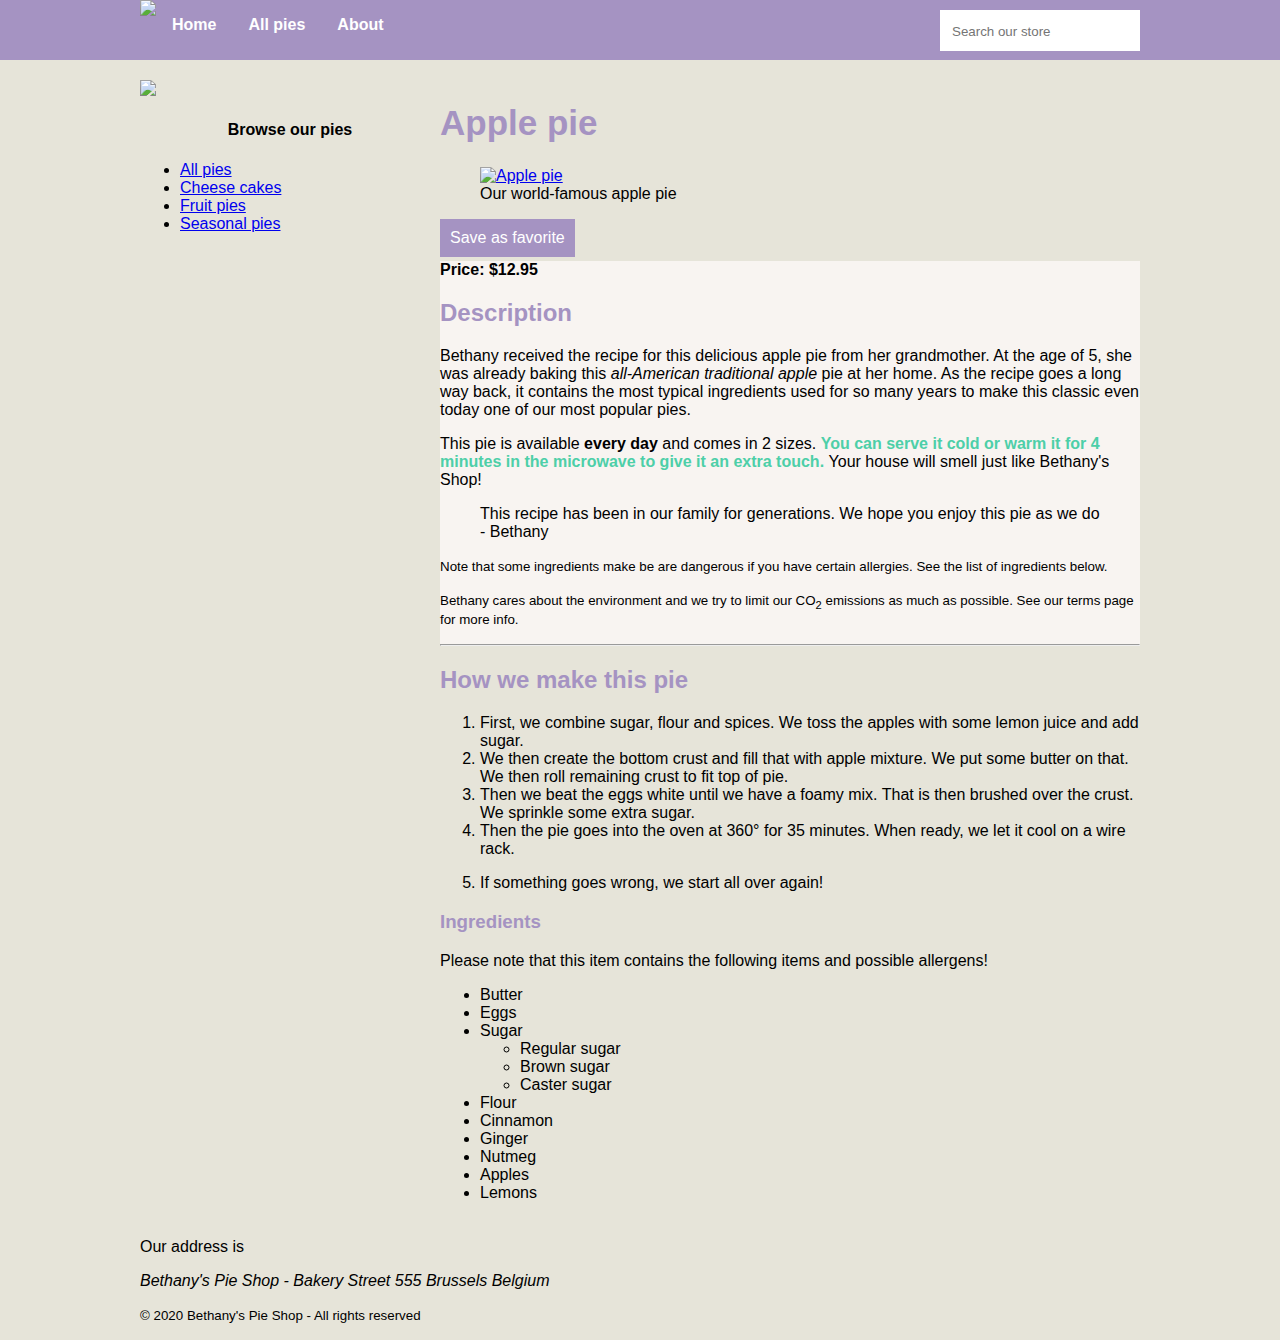
==== applepie.html @ d9786492 "Adding a search button in the navbar" ====
<!DOCTYPE html>
<html>

<head>
    <meta charset="utf-8">
    <title>Welcome to Bethany's Pie Shop!</title>
    <meta name="author" content="Bethany's Pie Shop">
    <meta name="description" content="Store front for Bethany's Pie Shop">
    <meta name="viewport" content="width=device-width, initial-scale=1">
    <link rel="icon" type="image/png" href="favicon.png">
    <link rel="stylesheet" type="text/css" href="./styles.css">

<script>
        function save() {
            localStorage.setItem("applepie", true);
        }

        window.onload = function(){
            var favorite = document.getElementById('favorite');
            if(window.localStorage)
            {
                var storage = window.localStorage;
                if(storage.getItem('applepie'))
                {
                    favorite.innerHTML = "Apple pie is one of your favorites";
                }
            }
        }
    </script>
    <style>
        h2,
        h3 {
            color: #a593c2;
        }
    </style>
</head>

<body>
    <header id="mainheader">
        <nav>
            <ul>
                <li><img src="images/cake.svg" height="55" /></li>
                <li><a href="index.html">Home</a></li>
                <li><a href="pieoverview.html">All pies</a></li>
                <li><a href="about.html">About</a></li>
                <li class="right"><input type="search" class="searchbox" placeholder="Search our store" /></li>
            </ul>
        </nav>
    </header>
    <div style="width:1000px;margin-left: auto;margin-right: auto;">
        <aside id="leftmenu">
            <img src="images/bethanylogo.png" />

            <header>
                <h4 style="text-align: center;">Browse our pies</h4>
            </header>
            <ul>
                <li><a href="pieoverview.html">All pies</a></li>
                <li><a href="cheesecakes.html">Cheese cakes</a></li>
                <li><a href="fruitpies.html">Fruit pies</a></li>
                <li><a href="seasonalpies.html">Seasonal pies</a></li>
            </ul>

        </aside>
        <main id="main">
            <article>
                <header>
                    <h1 style="font-size:35px;color:#a593c2">Apple pie</h1>
                </header>
                <figure>
                    <a href="images/products/applepie.jpg"><img src="images/products/applepie.jpg" width="600"
                            alt="Apple pie" /></a>
                    <figcaption>Our world-famous apple pie</figcaption>
                </figure>
                <button onclick="save()" type="button" style="margin-bottom: 4px;">Save as favorite</button>
                <span id="favorite"></span>
                <div style="background-color:#f8f4f1;">
                    <strong>Price: $12.95</strong>
                    <h2>Description</h2>
                    <p>
                        Bethany received the recipe for this delicious apple pie from her grandmother. At the age of 5,
                        she
                        was
                        already baking this <em>all-American traditional apple</em> pie at her home.
                        As the recipe goes a long way back, it contains the most typical ingredients used for so many
                        years
                        to
                        make this classic even today one of our most popular pies.
                    </p>
                    <p>
                        This pie is available <strong>every day</strong> and comes in 2 sizes. <span
                            style="color:#4dcfa8; font-weight:bold ;">You can serve it cold or warm it for 4 minutes
                            in
                            the microwave to give it an extra touch. </span>Your house will smell just like Bethany's
                        Shop!
                    </p>
                    <p>
                        <blockquote>
                            This recipe has been in our family for generations. We hope you enjoy this pie as we do -
                            Bethany
                        </blockquote>
                    </p>

                    <p><small>Note that some ingredients make be are dangerous if you have certain allergies. See the
                            list
                            of ingredients below.</small></p>
                    <p><small>Bethany cares about the environment and we try to limit our CO<sub>2</sub> emissions as
                            much
                            as possible. See our terms page for more info.</small></p>
                    <hr>
                </div>

                <h2>How we make this pie</h2>
                <!-- <ol type="a"> -->
                <ol>
                    <li>
                        First, we combine sugar, flour and spices. We toss the apples with some lemon juice and add
                        sugar.
                    </li>
                    <li>We then create the bottom crust and fill that with apple mixture. We put some butter on that. We
                        then roll remaining crust to fit top of pie.
                    </li>
                    <li>Then we beat the eggs white until we have a foamy mix. That is then brushed over the crust. We
                        sprinkle some extra sugar.
                    </li>
                    <li>Then the pie goes into the oven at 360° for 35 minutes. When ready, we let it cool on a wire
                        rack.</li>
                </ol>
                <ol start=5>
                    <li>If something goes wrong, we start all over again!</li>
                </ol>
                <h3>Ingredients</h3>
                <p>Please note that this item contains the following items and possible allergens!</p>
                <ul>
                    <li>Butter</li>
                    <li>Eggs</li>
                    <li>Sugar</li>
                    <ul>
                        <li>Regular sugar</li>
                        <li>Brown sugar</li>
                        <li>Caster sugar</li>
                    </ul>
                    <li>Flour</li>
                    <li>Cinnamon</li>
                    <li>Ginger</li>
                    <li>Nutmeg</li>
                    <li>Apples</li>
                    <li>Lemons</li>
                </ul>

        </main>

        <footer>
            <p>Our address is <address>Bethany's Pie Shop - Bakery Street 555 Brussels Belgium</address>
            </p>
            <p><small>&copy; 2020 Bethany's Pie Shop - All rights reserved</small></p>
        </footer>
    </div>
</body>

</html>
---- styles.css ----
body {
    margin-top: 0px;
    font-family: 'Segoe UI', Tahoma, Geneva, Verdana, sans-serif;
    margin-left: auto;
    margin-right: auto;
    background-color: #e6e4d9;
    background-image: url('images/pattern.png');
}

#mainheader {
    background-color: #a593c2;
}

nav {
    height: 60px;
    width: 1000px;
    margin: 0 auto 20px;
}

nav button {
    background: #24CFA6;
}

nav>ul {
    list-style-type: none;
    margin: 0;
    padding: 0;
    overflow: hidden;
}

nav>ul>li {
    float: left;
}

nav>ul>li.right {
    float: right;
    padding: 10px 0px;
}

nav>ul>li a {
    display: block;
    color: white;
    text-align: center;
    padding: 16px;
    text-decoration: none;
    font-weight: bold;
}

button {
    outline: none;
    border: none;
    background: #a593c2;
    color: white;
    font-size: 1rem;
    padding: 10px;
}

#leftmenu {
    float: left;
    width: 30%;
    margin-bottom: 20px;
}

#main {
    float: right;
    width: 70%;
    margin-bottom: 20px;
}

footer {
    clear: both;
    width: 100%;
}

.searchbox {
    box-sizing: border-box;
    -webkit-appearance:none;
    border: none;
    padding: 14px 12px 12px 12px;
    width: 200px;
}

div.cards {
    display: flex;
    flex-wrap: wrap;
}

div.card {
    border: 1px solid gray;
    background: #E6E4D9;
    margin-bottom: 10px;
    width: 100%;
}

div.card a {
    text-decoration: none;
    color: unset;
}

div.card h1 {
    margin-top: 0.5rem;
    margin-bottom: 0.5rem;
    font-size: 1.25rem;
}

div.card img {
    width: 100%;
}

div.card .image {
    padding: 10px 10px 0px 10px;
}

div.card .content {
    padding: 10px 10px 0px 10px;
    background: #F8F4F1;
    margin-top: 4px;
    border-top: 1px solid lightgray;
    padding: 4px 10px 4px 10px;
}

div.card .description {
    font-style: italic;
}

div.card .footer {
    font-size: 14px;
    font-weight: bold;
    color: gray;
    background: #F8F4F1;
    padding: 4px 10px 4px 10px;

}
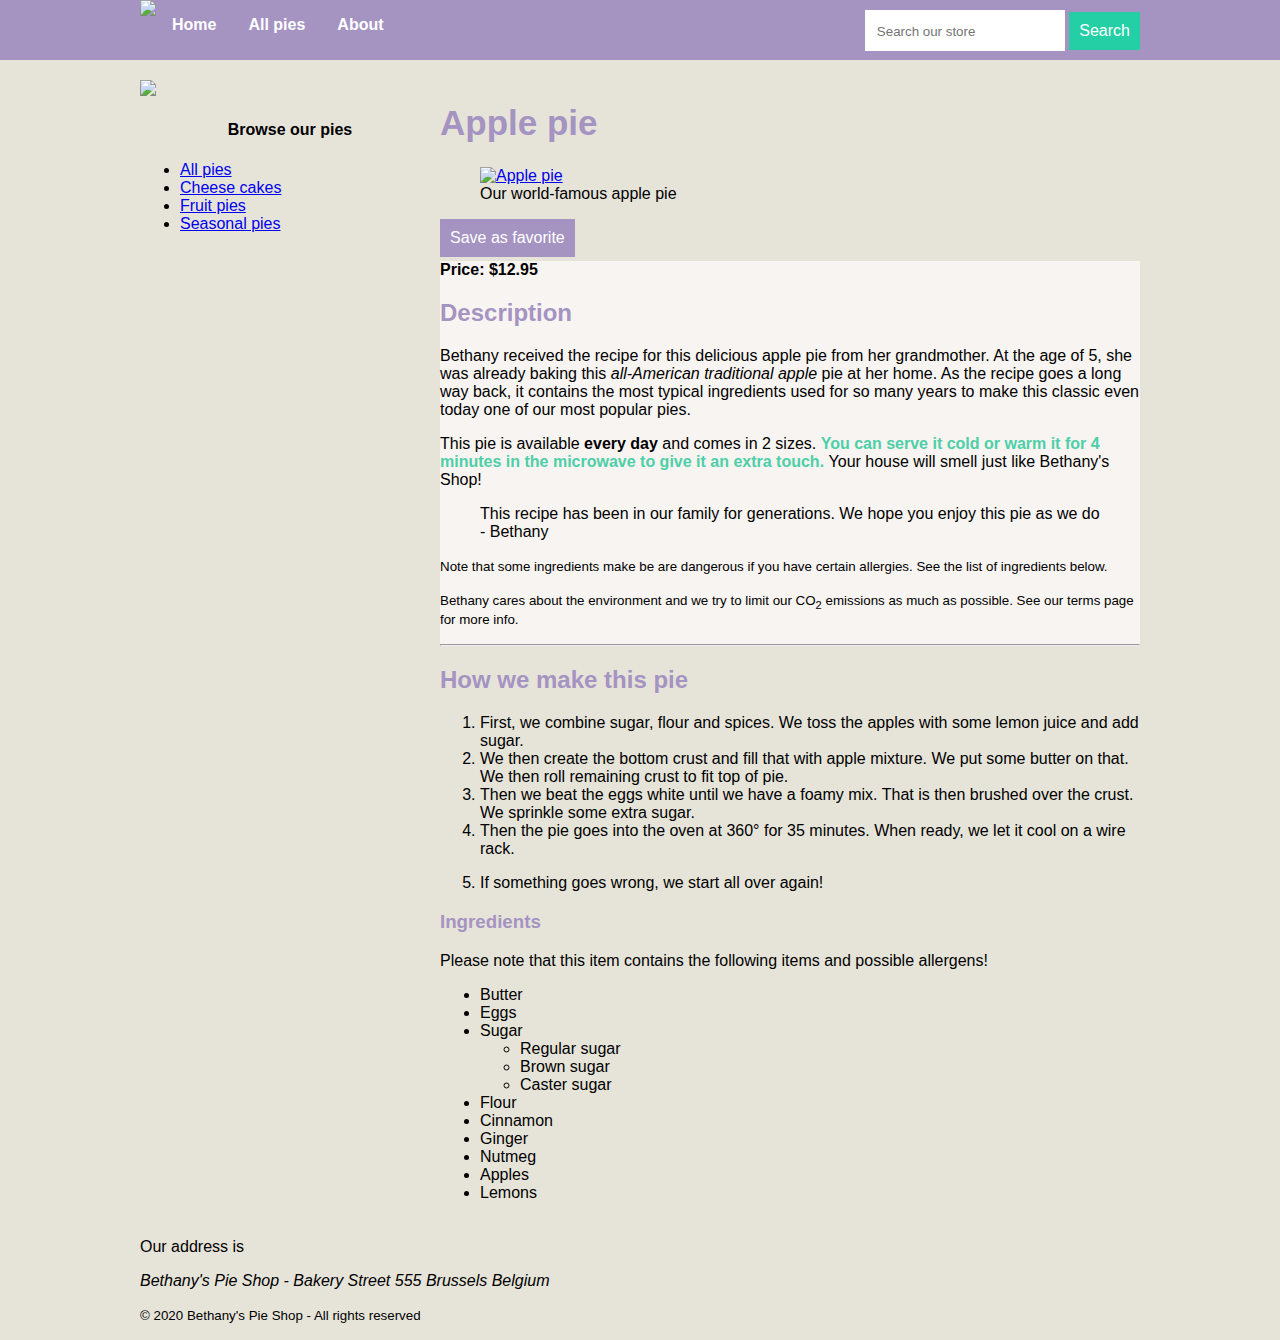
==== commit 89b3996b: "Adding search button to remaining pages" ====
--- a/applepie.html
+++ b/applepie.html
@@ -43,7 +43,10 @@
                 <li><a href="index.html">Home</a></li>
                 <li><a href="pieoverview.html">All pies</a></li>
                 <li><a href="about.html">About</a></li>
-                <li class="right"><input type="search" class="searchbox" placeholder="Search our store" /></li>
+                <li class="right">
+                    <input type="search" class="searchbox" placeholder="Search our store" />
+                    <button type="submit">Search</button>
+                </li>
             </ul>
         </nav>
     </header>
